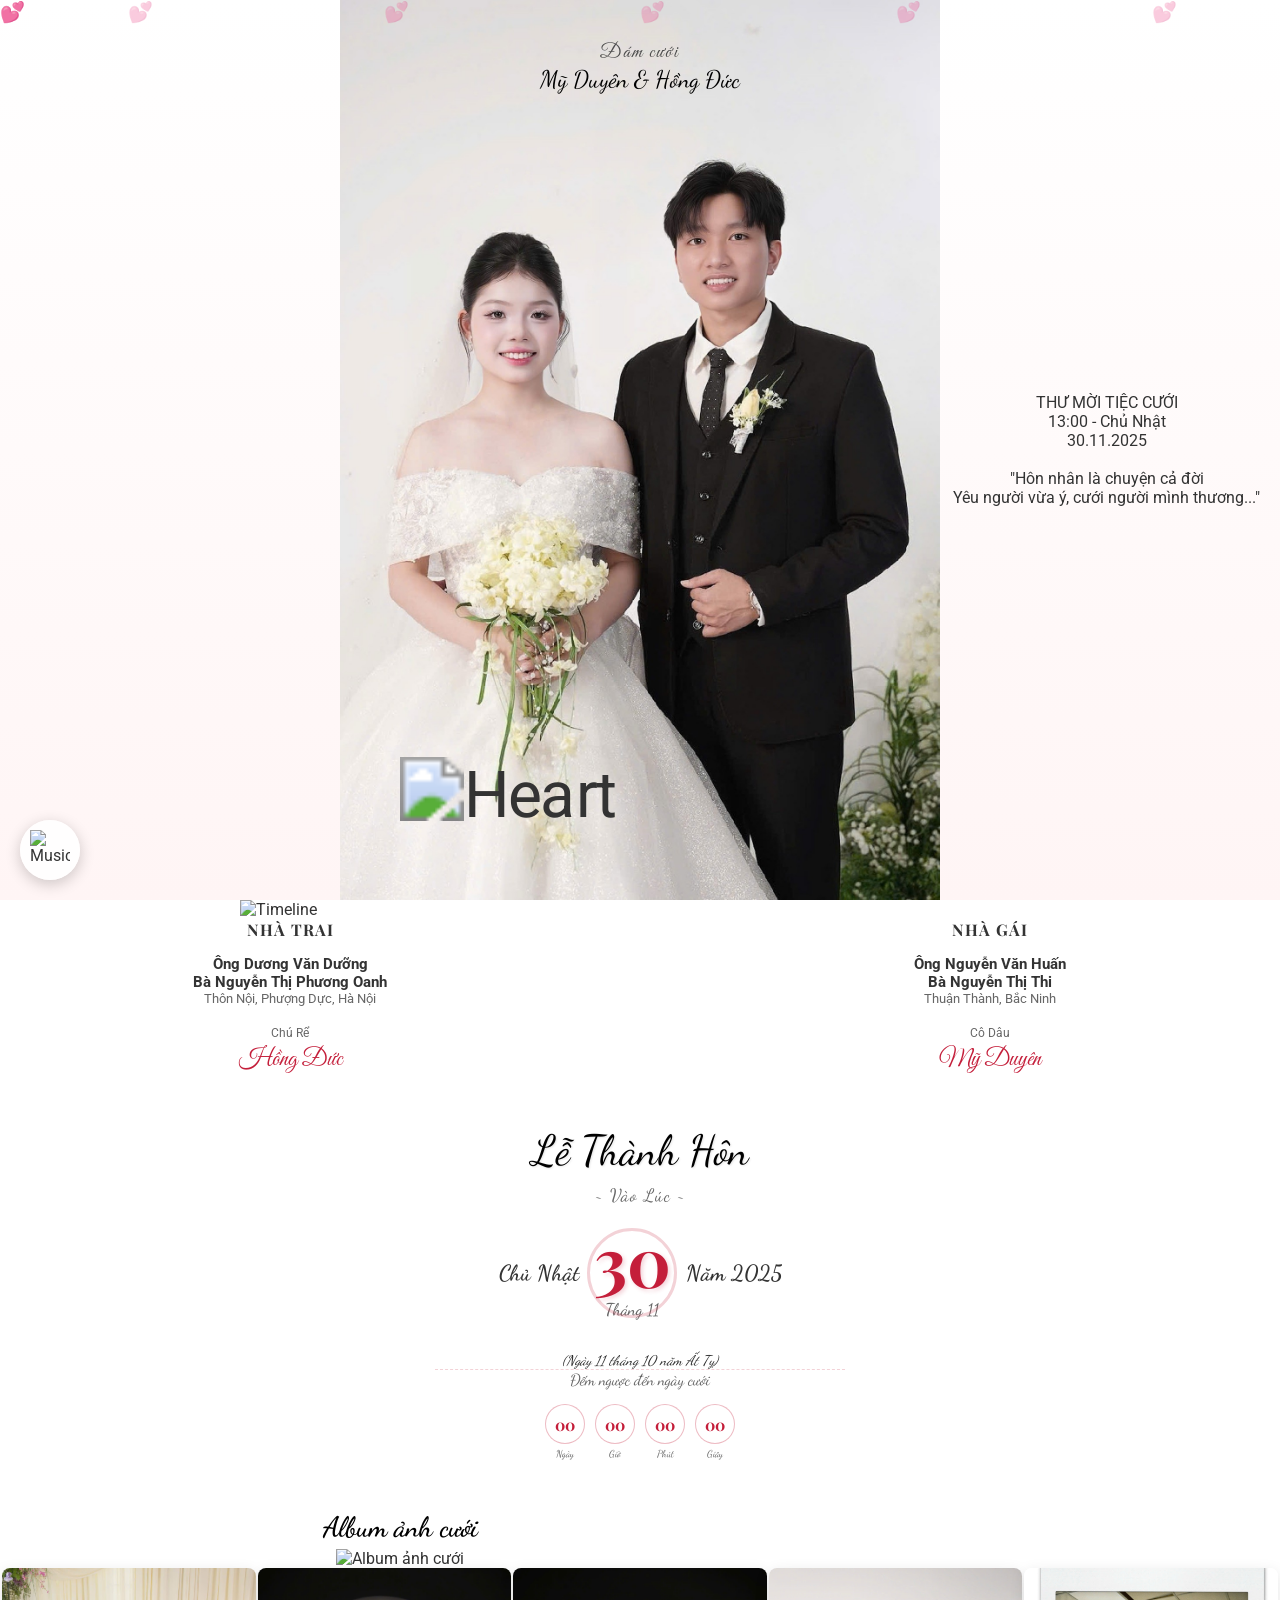
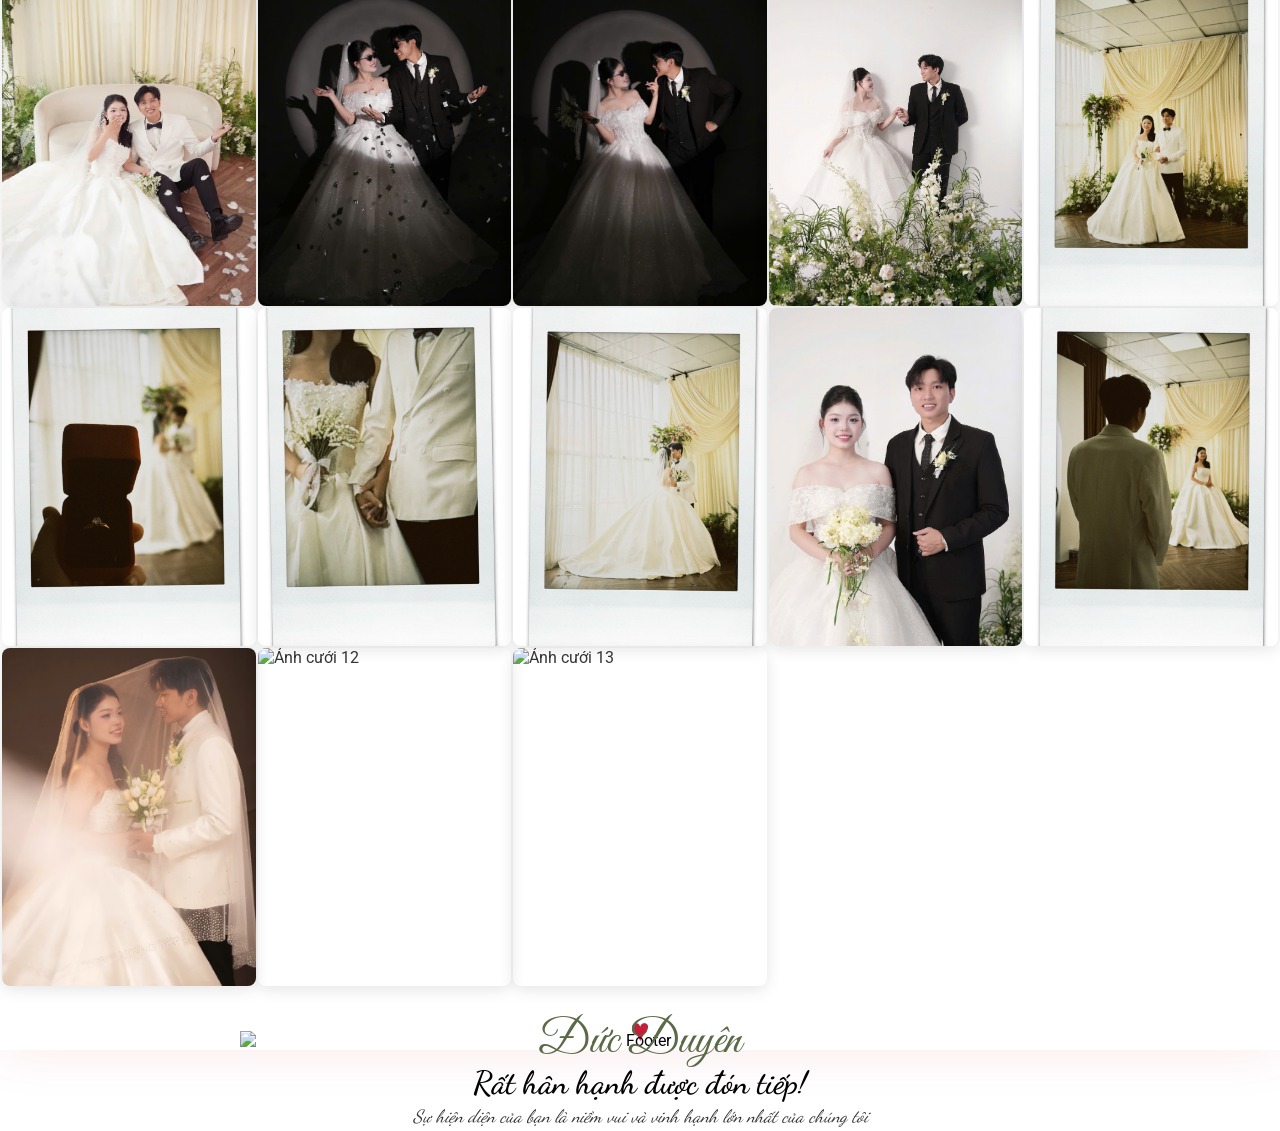
==== index-new.html @ 6d985aae "first" ====
<!DOCTYPE html>
<html lang="vi">
<head>
    <meta charset="UTF-8">
    <meta name="viewport" content="width=device-width, initial-scale=1.0">
    
    <!-- SEO Meta Tags -->
    <meta name="description" content="Hân hạnh kính mời quý khách tham dự lễ thành hôn của Hồng Đức và Mỹ Duyên vào lúc 10:00 Chủ Nhật, ngày 30 tháng 11 năm 2025 (tức 25/10 Âm lịch). Trân trọng kính mời!">
    <meta name="keywords" content="thiệp cưới, thư mời cưới, Hồng Đức, Mỹ Duyên, đám cưới 2025, wedding invitation, lễ thành hôn">
    <meta name="author" content="Nguyễn Hồng Đức & Nguyễn Thị Thơ">
    <meta name="robots" content="index, follow">
    
    <!-- Open Graph Meta Tags (Facebook, Messenger, LinkedIn) -->
    <meta property="og:site_name" content="Thư mời cưới Hồng Đức & Mỹ Duyên">
    <meta property="og:title" content="Thư Mời Cưới Hồng Đức & Mỹ Duyên - 30/11/2025">
    <meta property="og:description" content="Hân hạnh kính mời quý khách tham dự lễ thành hôn vào lúc 10:00 Chủ Nhật, ngày 30/11/2025 (tức 25/10 Âm lịch). Trân trọng kính mời!">
    <meta property="og:type" content="website">
    <meta property="og:url" content="https://namnvhustsoict.github.io/wedding/">
    <meta property="og:image" content="https://namnvhustsoict.github.io/wedding/images/preload.jpg">
    <meta property="og:image:secure_url" content="https://namnvhustsoict.github.io/wedding/images/preload.jpg">
    <meta property="og:image:type" content="image/jpeg">
    <link rel="icon" href="https://namnvhustsoict.github.io/wedding/images/preload.jpg" sizes="16x16">
    <meta property="og:image:alt" content="Ảnh cưới Nguyễn Hồng Đức và Nguyễn Thị Thơ - Lễ thành hôn 30/11/2025">
    <meta property="og:locale" content="vi_VN">
  

    <!-- Facebook App ID (Optional - helps with insights) -->
    <meta property="fb:app_id" content="">
    
    <!-- Twitter Card Meta Tags -->
    <meta name="twitter:card" content="summary_large_image">
    <meta name="twitter:title" content="Thư Mời Cưới Hồng Đức & Mỹ Duyên - 30/11/2025">
    <meta name="twitter:description" content="Hân hạnh kính mời quý khách tham dự lễ thành hôn vào lúc 10:00 Chủ Nhật, ngày 30/11/2025. Trân trọng kính mời!">
    <meta name="twitter:image" content="https://namnvhustsoict.github.io/wedding/images/preload.jpg">
    <meta name="twitter:image:alt" content="Ảnh cưới Nguyễn Hồng Đức và Nguyễn Thị Thơ">
    
    <!-- Additional Meta Tags -->
    <meta name="theme-color" content="#ffffff">
    <link rel="canonical" href="https://namnvhustsoict.github.io/wedding/">
    
    <!-- Favicon -->
    <link rel="icon" type="image/jpeg" href="https://namnvhustsoict.github.io/wedding/images/preload.jpg">
    <link rel="apple-touch-icon" href="https://namnvhustsoict.github.io/wedding/images/preload.jpg">
    
    <title>Thư Mời Cưới Hồng Đức & Mỹ Duyên - 30/11/2025</title>
    
    <!-- Preload Critical Images -->
    <link rel="preload" as="image" href="images/1(6).jpg">



    <link rel="stylesheet" href="css/style.css">
    <link rel="preconnect" href="https://fonts.googleapis.com">
    <link rel="preconnect" href="https://fonts.gstatic.com" crossorigin>
    <link href="https://fonts.googleapis.com/css2?family=Dancing+Script:wght@400;500;600;700&family=Great+Vibes&family=Playfair+Display:wght@400;700&family=Roboto:wght@300;400;500&display=swap" rel="stylesheet">

    <style>
        /* CSS Cao cấp với đầy đủ Animation */
        * {
            margin: 0;
            padding: 0;
            box-sizing: border-box;
        }
        
        body {
            font-family: 'Roboto', sans-serif;
            background: linear-gradient(135deg, #ffffff 0%, #ffffff 100%);
            color: #333;
            overflow-x: hidden;
        }
        
        .container {
            max-width: 100%;
            margin: 0 auto;
            
            box-shadow: 0 0 50px rgba(196, 30, 58, 0.1);
            position: relative;
            transition: filter 0.5s;
        }
        
        .container.blur {
            filter: blur(10px);
        }
        
        /* Loading Overlay */
        .loading-overlay {
            position: fixed;
            top: 0;
            left: 0;
            width: 100%;
            height: 100%;
            background: #fff;
            z-index: 9999;
            display: flex;
            align-items: center;
            justify-content: center;
            flex-direction: column;
            animation: fadeOut 1s 2s forwards;
        }
        
        .loading-overlay h2 {
            font-family: 'Great Vibes', cursive;
            font-size: 48px;
            color: #c41e3a;
            margin-bottom: 20px;
            animation: pulse 2s infinite;
        }
        
        .loader {
            width: 50px;
            height: 50px;
            border: 4px solid #f3f3f3;
            border-top: 4px solid #c41e3a;
            border-radius: 50%;
            animation: spin 1s linear infinite;
        }
        
        .countdown-inline .separator {
            color: #999;
            margin: 0 6px;
        }
        
        @keyframes fadeInUp {
            from {
                opacity: 0;
                transform: translateY(30px);
            }
            to {
                opacity: 1;
                transform: translateY(0);
            }
        }
        
        @keyframes pulseText {
            0%, 100% {
                opacity: 0.6;
                transform: scale(1);
            }
            50% {
                opacity: 1;
                transform: scale(1.05);
            }
        }
        
        /* Button để đóng popup sau khi xem */
        .btn-close-popup {
            background: #c41e3a;
            color: #fff;
            padding: 15px 50px;
            border: none;
            border-radius: 50px;
            font-size: 18px;
            font-weight: 500;
            cursor: pointer;
            position: absolute;
            bottom: 30px;
            left: 50%;
            transform: translateX(-50%);
            opacity: 0;
            visibility: hidden;
            transition: all 0.5s;
            box-shadow: 0 5px 20px rgba(196, 30, 58, 0.5);
        }
        
        .btn-close-popup:hover {
            background: #a01830;
            transform: translateX(-50%) scale(1.05);
        }
        
        .envelope-container.opened ~ .btn-close-popup {
            opacity: 1;
            visibility: visible;
            animation: slideUpFade 0.8s 1s backwards;
        }
        
        @keyframes slideUpFade {
            from {
                opacity: 0;
                transform: translateY(20px);
            }
            to {
                opacity: 1;
                transform: translateY(0);
            }
        }
        
        .btn-open {
            background: #c41e3a;
            color: #fff;
            padding: 12px 40px;
            border: none;
            border-radius: 30px;
            font-size: 16px;
            cursor: pointer;
            margin-top: 20px;
            transition: all 0.3s;
            position: relative;
            z-index: 20;
            animation: pulseButton 1.5s infinite;
            box-shadow: 0 4px 15px rgba(196, 30, 58, 0.3);
        }
        
        .btn-open:hover {
            background: #a01830;
            transform: scale(1.1);
            animation: none;
            box-shadow: 0 6px 20px rgba(196, 30, 58, 0.6);
        }
        
        @keyframes pulseButton {
            0%, 100% {
                transform: scale(1);
                box-shadow: 0 4px 15px rgba(196, 30, 58, 0.3);
            }
            50% {
                transform: scale(1.05);
                box-shadow: 0 6px 20px rgba(196, 30, 58, 0.6);
            }
        }
        
        /* Floating Hearts Background */
        .hearts-container {
            position: fixed;
            top: 0;
            left: 0;
            width: 100%;
            height: 100%;
            pointer-events: none;
            overflow: hidden;
            z-index: 1;
        }
        
        .heart {
            position: absolute;
            font-size: 20px;
            color: rgba(196, 30, 58, 0.3);
            animation: floatHeart 10s infinite ease-in-out;
        }
        
        .heart:nth-child(1) { left: 10%; animation-delay: 0s; }
        .heart:nth-child(2) { left: 30%; animation-delay: 2s; }
        .heart:nth-child(3) { left: 50%; animation-delay: 4s; }
        .heart:nth-child(4) { left: 70%; animation-delay: 6s; }
        .heart:nth-child(5) { left: 90%; animation-delay: 8s; }
        
        /* Hero Section - Giống thiệp_opened.png */
        .hero {
            background: linear-gradient(to bottom, #fff 0%, #fff5f5 100%);
            min-height: 100vh;
            display: flex;
            flex-direction: column;
            justify-content: center;
            align-items: center;
            text-align: center;
            padding: 40px 20px;
            position: relative;
        }
        
        /* Góc trang trí chữ Hỷ */
        .hero-corners {
            position: absolute;
            width: 100%;
            height: 100%;
            pointer-events: none;
        }
        
        .corner-decoration {
            position: absolute;
            font-size: 80px;
            color: rgba(212, 175, 55, 0.3);
            font-family: serif;
        }
        
        .corner-decoration.top-left {
            top: 20px;
            left: 20px;
        }
        
        .corner-decoration.top-right {
            top: 20px;
            right: 20px;
        }
        
      
        
        .hero-title {
            font-family: 'Playfair Display', serif;
            font-size: 32px;
            font-weight: 400;
            letter-spacing: 3px;
            color: #333;
            margin-bottom: 15px;
            animation: fadeInDown 1s;
        }
        
        /* Hero Section - Thiết kế với ảnh nền */
        .hero {
            position: relative;
            min-height: 100vh;
            display: flex;
            align-items: flex-end !important;
            justify-content: center;
            overflow: hidden;
        }
        
        .hero-background-image {
            position: absolute;
            top: 0;
            left: 0;
            width: 100%;
            height: 100%;
            z-index: 0;
        }
        
        .hero-background-image img {
            width: 100%;
            height: 100%;
            object-fit: cover;
            object-position: center;
        }
        
        /* Desktop landscape - Ảnh dọc fill theo chiều cao */
        @media (min-width: 769px) and (orientation: landscape) {
            .hero-background-image img {
                width: auto;
                height: 100%;
               
                object-fit: cover;
                object-position: center;
            }
        }
        
        .hero-overlay {
            position: absolute;
            top: 0;
            left: 0;
            width: 100%;
            height: 100%;
            background: rgba(0, 0, 0, 0.15);
            z-index: 1;
        }
        
        .hero-gradient-bottom {
            position: absolute;
            bottom: 0;
            left: 0;
            width: 100%;
            height: 70%;
            background: linear-gradient(to top, rgba(0, 0, 0, 0.85) 0%, rgba(0, 0, 0, 0.6) 40%, transparent 100%);
            z-index: 2;
        }
        
        /* Hero Names at Top */
        .hero-names-top {
            position: absolute;
            top: 40px;
            left: 0;
            right: 0;
            width: 100%;
            text-align: center;
            z-index: 3;
             color: #000;
            text-shadow: 0 2px 10px ,rgba(105, 105, 105, 0.5);
        }
        
        .hero-names-top .wedding-label {
        
            font-family: 'Great Vibes', cursive;
            font-size: 20px;
            font-weight: 400;
            letter-spacing: 2px;
            color: #4b4b4b;
        }
        
        .hero-names-top .bride-groom {
            font-family: 'Dancing Script', cursive;
            font-size: 24px;
            margin-bottom: 5px;
            animation: fadeInDown 1.2s ease-out;
        }
        
        .hero-names-top .wedding-symbol {
            font-size: 20px;
            margin: 0 15px;
            color: #000;
            animation: pulse 2s infinite;
        }
        
        
        .section {
            padding: 0px 0px;
        }
        
        .section-title {
            font-family: 'Playfair Display', serif;
            font-size: 32px;
            text-align: center;
            margin-bottom: 20px;
            color: #ffffff;
        }
        
        /* Parents Info */
        .parents-layout {
            display: flex;
            align-items: center;
            justify-content: space-between;
        
        }
        
        .parent-section {
            flex: 1;
            text-align: center;
        }
        
        .parent-header {
            font-family: 'Playfair Display', serif;
            font-size: 16px;
            font-weight: bold;
            color: #333;
            margin-bottom: 15px;
            letter-spacing: 1px;
        }
        
        .parent-name {
            font-family: 'Roboto', sans-serif;
            font-size: 15px;
            font-weight: bold;
            color: #333;
           
        }
        
        .parent-address {
            font-family: 'Roboto', sans-serif;
            font-size: 13px;
            color: #666;
          
        }
        
        .couple-role {
            margin-top: 20px;
        }
        
        .role-label {
            font-family: 'Roboto', sans-serif;
            font-size: 12px;
            color: #666;
            margin-bottom: 5px;
        }
        
        .name-script {
            font-family: 'Great Vibes', cursive;
            font-size: 24px;
            color: #c41e3a;
            margin-top: 5px;
        }
        
        .heart-divider {
            flex: 0 0 auto;
            display: flex;
            align-items: center;
            justify-content: center;
            margin: 0 0px;
        }
        
        .heart-image {
            width: 120px;
            height: 120px;
            object-fit: cover;
            transform: scale(4);

        }
        
        /* Event Details */
        .event-info {
            background: #f9f9f9;
            padding: 30px;
            border-radius: 10px;
            margin: 20px 0;
            border-left: 4px solid #c41e3a;
        }
        
        .event-info h3 {
            color: #c41e3a;
            margin-bottom: 15px;
            font-size: 20px;
        }
        
        .event-info p {
            margin: 10px 0;
            line-height: 1.6;
        }
        
        /* Gallery */
        .gallery-grid {
            display: grid;
            grid-template-columns: repeat(auto-fill, minmax(250px, 1fr)); /* Auto responsive */
            gap: 2px;
            margin-bottom: 20px;
            padding: 0px 2px;
            opacity: 0;
            transform: translateY(30px);
            transition: opacity 0.8s ease-out, transform 0.8s ease-out;
        }
        
        .gallery-grid.visible {
            opacity: 1;
            transform: translateY(0);
        }
        
        /* Mobile: 2 cột */
        @media (max-width: 768px) {
            .gallery-grid {
                grid-template-columns: repeat(2, 1fr);
            }
        }
        
        .gallery-item {
            position: relative;
            overflow: hidden;
            aspect-ratio: 3/4;
            cursor: pointer;
            box-shadow: 0 4px 15px rgba(0,0,0,0.1);
            border-radius: 8px;
        }
        
        .gallery-item:hover {
            transform: translateY(-8px) scale(1.02);
            box-shadow: 0 12px 35px rgba(196, 30, 58, 0.4);
            z-index: 10;
        }
        
        .gallery-item img {
            width: 100%;
            height: 100%;
            object-fit: cover;
            transition: transform 0.5s;
            display: block; /* Đảm bảo ảnh luôn hiện */
            opacity: 1 !important; /* Force hiện ảnh */
        }
        
        .gallery-item:hover img {
            transform: scale(1.15);
        }
        
        .gallery-item::after {
            content: '🔍';
            position: absolute;
            top: 50%;
            left: 50%;
            transform: translate(-50%, -50%);
            font-size: 40px;
            color: #fff;
            opacity: 0;
            transition: opacity 0.3s;
        }
        
        .gallery-item:hover::after {
            opacity: 1;
        }
        
        /* Lightbox Popup */
        .lightbox {
            position: fixed;
            top: 0;
            left: 0;
            width: 100%;
            height: 100%;
            background: rgba(255, 255, 255, 0.5);
            backdrop-filter: blur(10px);
            -webkit-backdrop-filter: blur(10px);
            z-index: 9997;
            display: none;
            align-items: center;
            justify-content: center;
            animation: fadeIn 0.3s;
        }
        
        .lightbox.active {
            display: flex;
        }
        
        .lightbox-content {
            position: relative;
            max-width: 90%;
            max-height: 90%;
            animation: zoomIn 0.4s;
        }
        
        .lightbox-content img {
            max-width: 100%;
            max-height: 90vh;
            border-radius: 10px;
            box-shadow: 0 0 50px rgba(255, 255, 255, 0.3);
        }
        
        .lightbox-close {
            position: absolute;
            top: -40px;
            right: 0;
            background: #c41e3a;
            color: #fff;
            width: 40px;
            height: 40px;
            border-radius: 50%;
            display: flex;
            align-items: center;
            justify-content: center;
            cursor: pointer;
            font-size: 24px;
            transition: all 0.3s;
        }
        
        .lightbox-close:hover {
            background: #fff;
            color: #c41e3a;
            transform: rotate(90deg);
        }
        
        .lightbox-nav {
            position: absolute;
            top: 50%;
            transform: translateY(-50%);
            background: rgba(255, 255, 255, 0.2);
            color: #fff;
            width: 50px;
            height: 50px;
            border-radius: 50%;
            display: flex;
            align-items: center;
            justify-content: center;
            cursor: pointer;
            font-size: 24px;
            transition: all 0.3s;
        }
        
        .lightbox-nav:hover {
            background: #c41e3a;
        }
        
        .lightbox-prev { left: 20px; }
        .lightbox-next { right: 20px; }
        
        /* Form */
        .rsvp-form {
            max-width: 400px;
            margin: 0 auto;
        }
        
        .form-group {
            margin-bottom: 20px;
        }
        
        .form-group label {
            display: block;
            margin-bottom: 8px;
            font-weight: 500;
            color: #333;
        }
        
        .form-group input,
        .form-group select,
        .form-group textarea {
            width: 100%;
            padding: 12px;
            border: 2px solid #ddd;
            border-radius: 5px;
            font-size: 14px;
            transition: border-color 0.3s;
        }
        
        .form-group input:focus,
        .form-group select:focus,
        .form-group textarea:focus {
            border-color: #c41e3a;
            outline: none;
        }
        
        .btn-submit {
            background: #c41e3a;
            color: #fff;
            padding: 15px 40px;
            border: none;
            border-radius: 50px;
            font-size: 16px;
            font-weight: 500;
            cursor: pointer;
            width: 100%;
            transition: background 0.3s;
        }
        
        .btn-submit:hover {
            background: #a01830;
        }
        
        /* Banking */
        .bank-card {
            background: linear-gradient(135deg, #c41e3a, #a01830);
            color: #fff;
            padding: 30px;
            border-radius: 15px;
            text-align: center;
            margin: 20px 0;
        }
        
        .bank-card h3 {
            font-size: 24px;
            margin-bottom: 20px;
        }
        
        .bank-card p {
            margin: 10px 0;
            font-size: 16px;
        }
        
        .bank-card .account-number {
            font-size: 24px;
            font-weight: 700;
            margin: 15px 0;
            letter-spacing: 2px;
        }
        
        /* Music Button */
        .music-toggle {
            position: fixed;
            bottom: 20px;
            left: 20px;
            width: 60px;
            height: 60px;
            background: rgba(255, 255, 255, 0.9);
            border-radius: 50%;
            display: flex;
            align-items: center;
            justify-content: center;
            cursor: pointer;
            box-shadow: 0 4px 15px rgba(0,0,0,0.2);
            z-index: 1000;
            transition: transform 0.3s;
        }
        
        .music-toggle:hover {
            transform: scale(1.1);
        }
        
        .music-toggle img {
            width: 40px;
            height: 40px;
        }
        
        /* Footer */
        .footer {
            background: #ffffff;
            color: #000000;
            text-align: center;
            padding: 0px 20px;
        }
        
        .footer h3 {
            font-family: 'Playfair Display', serif;
            font-size: 28px;
          
            color: #000000;
        }
        
        /* Gift Popup */
        .gift-popup {
            position: fixed;
            top: 0;
            left: 0;
            width: 100%;
            height: 100%;
            background: rgba(0, 0, 0, 0.8);
            z-index: 9996;
            display: none;
            align-items: center;
            justify-content: center;
        }
        
        .gift-popup.active {
            display: flex;
            animation: fadeIn 0.3s;
        }
        
        .gift-content {
            background: #fff;
            padding: 40px;
            border-radius: 20px;
            max-width: 400px;
            width: 90%;
            position: relative;
            animation: slideUp 0.5s;
            box-shadow: 0 10px 50px rgba(0,0,0,0.3);
        }
        
        .gift-close {
            position: absolute;
            top: 15px;
            right: 15px;
            background: #c41e3a;
            color: #fff;
            width: 30px;
            height: 30px;
            border-radius: 50%;
            display: flex;
            align-items: center;
            justify-content: center;
            cursor: pointer;
            font-size: 20px;
            transition: all 0.3s;
        }
        
        .gift-close:hover {
            transform: rotate(90deg);
            background: #a01830;
        }
        
        /* Animations */
        @keyframes fadeIn {
            from { opacity: 0; }
            to { opacity: 1; }
        }
        
        @keyframes fadeOut {
            to { 
                opacity: 0;
                visibility: hidden;
            }
        }
        
        @keyframes fadeInDown {
            from {
                opacity: 0;
                transform: translateY(-50px);
            }
            to {
                opacity: 1;
                transform: translateY(0);
            }
        }
        
        @keyframes slideUp {
            from { 
                opacity: 0;
                transform: translateY(50px);
            }
            to { 
                opacity: 1;
                transform: translateY(0);
            }
        }
        
        @keyframes zoomIn {
            from {
                opacity: 0;
                transform: scale(0.5);
            }
            to {
                opacity: 1;
                transform: scale(1);
            }
        }
        
        @keyframes bounceIn {
            0% {
                opacity: 0;
                transform: scale(0.3);
            }
            50% {
                transform: scale(1.05);
            }
            70% {
                transform: scale(0.9);
            }
            100% {
                opacity: 1;
                transform: scale(1);
            }
        }
        
        @keyframes pulse {
            0%, 100% {
                transform: scale(1);
            }
            50% {
                transform: scale(1.1);
            }
        }
        
        @keyframes spin {
            0% { transform: rotate(0deg); }
            100% { transform: rotate(360deg); }
        }
        
        @keyframes floatHeart {
            0% {
                transform: translateY(100vh) rotate(0deg);
                opacity: 0;
            }
            10% {
                opacity: 1;
            }
            90% {
                opacity: 1;
            }
            100% {
                transform: translateY(-100px) rotate(360deg);
                opacity: 0;
            }
        }
        
        @keyframes breathe {
            0%, 100% {
                opacity: 0.3;
            }
            50% {
                opacity: 0.6;
            }
        }
        
        @keyframes sealGlow {
            0%, 100% {
                filter: drop-shadow(0 0 10px rgba(212, 175, 55, 0.5));
            }
            50% {
                filter: drop-shadow(0 0 20px rgba(212, 175, 55, 1));
            }
        }
        
        @keyframes slideInFromLeft {
            from {
                opacity: 0;
                transform: translateX(-100px);
            }
            to {
                opacity: 1;
                transform: translateX(0);
            }
        }
        
        @keyframes slideInFromRight {
            from {
                opacity: 0;
                transform: translateX(100px);
            }
            to {
                opacity: 1;
                transform: translateX(0);
            }
        }
        
        /* Scroll Animation */
        .scroll-reveal {
            opacity: 0;
            transform: translateY(50px);
            transition: all 0.8s ease-out;
        }
        
        .scroll-reveal.active {
            opacity: 1;
            transform: translateY(0);
        }
        
        /* Gallery Item Animations - MỚI */
        .gallery-item {
            opacity: 0;
            transform: scale(0.8);
            transition: opacity 0.6s ease-out, transform 0.6s ease-out;
        }
        
        .gallery-item.visible {
            opacity: 1;
            transform: scale(1);
        }
        
        /* Animation cho từng item với delay khác nhau */
        .gallery-item:nth-child(1) { transition-delay: 0s; }
        .gallery-item:nth-child(2) { transition-delay: 0.1s; }
        .gallery-item:nth-child(3) { transition-delay: 0.2s; }
        .gallery-item:nth-child(4) { transition-delay: 0.3s; }
        .gallery-item:nth-child(5) { transition-delay: 0.4s; }
        .gallery-item:nth-child(6) { transition-delay: 0.5s; }
        .gallery-item:nth-child(7) { transition-delay: 0.6s; }
        .gallery-item:nth-child(8) { transition-delay: 0.7s; }
        .gallery-item:nth-child(9) { transition-delay: 0.8s; }
        .gallery-item:nth-child(10) { transition-delay: 0.9s; }
        .gallery-item:nth-child(11) { transition-delay: 1s; }
        .gallery-item:nth-child(12) { transition-delay: 1.1s; }
        .gallery-item:nth-child(13) { transition-delay: 1.2s; }
        
        /* Parent Section Animations */
        .parent-section {
            opacity: 0;
        }
        
        .parent-section.slide-in-left {
            animation: slideInFromLeft 1s ease-out forwards;
        }
        
        .parent-section.slide-in-right {
            animation: slideInFromRight 1s ease-out forwards;
        }
        
        /* Responsive */
        
        /* Desktop - Large screens */
        @media (min-width: 1200px) {
            .container {
                max-width: 100%;
            }
            
            .hero-title {
                font-size: 36px;
            }
            
            .hero-subtitle {
                font-size: 64px;
            }
            
            .hero-date {
                font-size: 56px;
            }
            
            .hero-year {
                font-size: 40px;
            }
            
            .section-title {
                font-size: 36px;
            }
            
            .envelope-container {
                max-width: 400px;
                margin-top: 100px;
            }
        }
        
        /* Laptop/Desktop - Medium screens */
        @media (min-width: 768px) and (max-width: 1199px) {
            .container {
                 max-width: 100%;
            }
            
            .envelope-container {
                max-width: 350px;
                margin-top: 80px;
            }
            
            .hero-envelope {
                max-width: 450px;
            }
            
            .section {
                padding: 0px 0px;
            }
        }
        
        /* Tablet - Medium screens */
        @media (max-width: 767px) {
            .container {
                max-width: 100%;
            }
            
            .hero {
                align-items: flex-end !important;
            }
            

            
            .hero-watermark {
                font-size: 9px;
                letter-spacing: 2px;
            }
            
            .section-title {
                font-size: 28px;
            }
            
            .section {
                padding: 0px 0px;
            }
            
            .envelope-container {
                max-width: 380px;
            }
            
            .parents-grid {
                gap: 15px;
            }
        }
        
        /* Mobile - Small screens */
        @media (max-width: 480px) {
            .container {
                box-shadow: none;
                max-width: 100%;
            }
        
            .hero {
                padding: 30px 15px;
            }
            
            .hero-title {
                font-size: 24px;
                letter-spacing: 2px;
            }
            
            .hero-subtitle {
                font-size: 40px;
            }
            
            .hero-envelope {
                max-width: 320px;
            }
            
            .hero-names {
                gap: 15px;
                flex-wrap: wrap;
            }
            
            .hero-names .divider {
                width: 60px;
            }
            
            .hero-names .name {
                font-size: 28px;
            }
            
            .hero-watermark {
                font-size: 8px;
                letter-spacing: 1.5px;
                top: 15px;
            }
            
            .corner-decoration {
                font-size: 60px;
            }
            
            .section {
                padding: 0px px;
            }
            
            .section-title {
                font-size: 26px;
            }
            
            .hero-names-top {
                top: 20px;
            }
            
            
            .hero-names-top .bride-groom {
                font-size: 28px;
            }
            
            .hero-names-top .wedding-symbol {
                font-size: 16px;
                margin: 0 10px;
            }
            
            .envelope-container {
                max-width: 320px;
                width: 85%;
            }
            
            .parents-layout {
                flex-direction: row;
                gap: 0px;
                align-items: center;
                margin-top: 20px;
            }
            
            .parent-section {
                flex: 1;
             

            }
            
            .heart-image {
                width: 40px;
                height: 40px;
                object-fit: cover;
                transform: scale(4);
            }
            
            .parent-header {
                font-size: 12px;
            }
                   
            
            .event-info {
                padding: 20px;
            }
            
            .event-info h3 {
                font-size: 18px;
            }
            
            .event-info p {
                font-size: 14px;
            }
            
        
            .rsvp-form {
                padding: 0 10px;
            }
            
            .form-group input,
            .form-group select,
            .form-group textarea {
                padding: 10px;
                font-size: 13px;
            }
            
            .btn-submit {
                padding: 12px 30px;
                font-size: 15px;
            }
            
            .bank-card {
                padding: 20px;
            }
            
            .bank-card h3 {
                font-size: 20px;
            }
            
            .bank-card .account-number {
                font-size: 20px;
            }
            
            .music-toggle {
                width: 50px;
                height: 50px;
                bottom: 15px;
                left: 15px;
            }
            
            .music-toggle img {
                width: 30px;
                height: 30px;
            }
            
            .footer h3 {
                font-size: 24px;
            }
            
            .footer div {
                font-size: 28px;
            }
            
            .gift-content {
                padding: 30px 20px;
            }
            
            .lightbox-nav {
                width: 40px;
                height: 40px;
                font-size: 20px;
            }
            
            .lightbox-prev { left: 10px; }
            .lightbox-next { right: 10px; }
        }
        
        /* Mobile - Extra small screens */
        @media (max-width: 360px) {
            .hero {
                align-items: flex-end !important;
            }
            

            .hero-title {
                font-size: 22px;
            }
            
            .hero-subtitle {
                font-size: 36px;
            }
            
            .hero-envelope {
                max-width: 280px;
            }
            
            .hero-names .name {
                font-size: 24px;
            }
            
            .hero-date {
                font-size: 32px;
            }
            
            .hero-year {
                font-size: 24px;
            }
            
            .section-title {
                font-size: 24px;
            }
            
            .envelope-container {
                max-width: 280px;
            }
            
            .hero-names-top {
                top: 15px;
            }
            
            .hero-names-top .bride-groom {
                font-size: 24px;
            }
            
            .hero-names-top .wedding-symbol {
                font-size: 14px;
                margin: 0 8px;
            }

        }

        /* Force countdown-inline children to lay out horizontally
           We use !important here to override external stylesheet rules
           since the user requested changes only inside this file. */
        .countdown-container, #countdownContainer {
            background: transparent !important;
            padding: 0 !important;
            box-shadow: none !important;
            border-radius: 0 !important;
        }

        .countdown-inline {
            display: flex !important;
            flex-direction: row !important;
            gap: 14px !important;
            align-items: center !important;
            justify-content: center !important;
            flex-wrap: nowrap !important;
        }

        .countdown-inline .countdown-item {
            display: flex !important;
            flex-direction: column !important;
            align-items: center !important;
            justify-content: center !important;
            margin: 0 !important;
            position: relative !important; /* for absolute positioning of label */
        }

        /* Smaller circles, tighter typography, and stacking so labels are not hidden
           These are document-level overrides (use !important to beat external stylesheet). */
        .countdown-inline .countdown-item {
            --size: 86px !important; /* smaller circle diameter */
            width: var(--size) !important;
            height: var(--size) !important;
            margin: 0 6px !important;
        }

        .countdown-inline .countdown-item strong {
            font-size: 20px !important; /* number size */
            line-height: 1 !important;
            padding: 0 !important;
            margin: 0 !important;
            position: absolute !important; /* center in circle */
            top: 50% !important;
            left: 50% !important;
            transform: translate(-50%, -50%) !important;
            text-align: center !important;
            width: auto !important;
            min-width: 0 !important;
        }

        .countdown-inline .countdown-item small {
            font-size: 11px !important; /* label size */
            color: rgba(0,0,0,0.55) !important;
            position: absolute !important; /* pin to bottom */
            bottom: 10% !important;
            left: 50% !important;
            transform: translateX(-50%) !important;
        }

        /* Keep the translucent band but ensure it's behind content */
        .countdown-inline .countdown-item::after {
            height: 28% !important;
            bottom: 6% !important;
            left: 8% !important;
            right: 8% !important;
           
            z-index: 0 !important; /* behind */
        }

        /* Ensure visible foreground for number + label */
        .countdown-inline .countdown-item > * {
            position: relative !important;
            z-index: 1 !important;
        }

        /* Mobile: even smaller */
        @media (max-width: 480px) {
            .countdown-inline .countdown-item { --size: 64px !important; }
            .countdown-inline .countdown-item strong { font-size: 16px !important; }
            .countdown-inline .countdown-item small { font-size: 10px !important; margin-top: 6px !important; }
            .countdown-inline { gap: 10px !important; }
        }

        /* Door Opening Animation */
        .door-overlay {
            position: fixed;
            top: 0;
            left: 0;
            width: 100%;
            height: 100%;
            z-index: 10000;
            display: flex;
            background: #fff;
        }

        .door {
            position: absolute;
            top: 0;
            width: 50%;
            height: 100%;
            background-size: cover;
            background-position: center;
            display: flex;
            align-items: center;
            justify-content: center;
            overflow: hidden;
        }

        .door-left {
            left: 0;
            background-image: url('image2/door.png');
            background-position: left center;
            transform-origin: right center;
            animation: openDoorLeft 1.5s ease-in-out forwards;
            animation-delay: 0.5s;
        }

        .door-right {
            right: 0;
            background-image: url('image2/door.png');
            background-position: right center;
            transform: scaleX(-1);
            transform-origin: left center;
            animation: openDoorRight 1.5s ease-in-out forwards;
            animation-delay: 0.5s;
        }

        @keyframes openDoorLeft {
            0% {
                transform: rotateY(0deg);
            }
            100% {
                transform: rotateY(-90deg);
            }
        }

        @keyframes openDoorRight {
            0% {
                transform: scaleX(-1) rotateY(0deg);
            }
            100% {
                transform: scaleX(-1) rotateY(90deg);
            }
        }

        .door-overlay.closed {
            pointer-events: none;
            opacity: 0;
            visibility: hidden;
            transition: opacity 0.5s ease-out, visibility 0.5s ease-out;
        }
    </style>
</head>
<body>
    <!-- Door Opening Animation -->
    <div class="door-overlay" id="doorOverlay">
        <div class="door door-left"></div>
        <div class="door door-right"></div>
    </div>

    <!-- Loading Overlay -->
    <!-- <div class="loading-overlay">
        <h2>Hồng Đức  💕  Mỹ Duyên</h2>
        
    </div> -->

    <!-- Floating Hearts Background -->
    <div class="hearts-container">
        <div class="heart">💕</div>
        <div class="heart">💕</div>
        <div class="heart">💕</div>
        <div class="heart">💕</div>
        <div class="heart">💕</div>
         <div class="heart">💕</div>
        <div class="heart">💕</div>
        <div class="heart">💕</div>
        <div class="heart">💕</div>
        <div class="heart">💕</div>
    </div>

    <!-- Lightbox Gallery -->
    <div class="lightbox" id="lightbox">
        <div class="lightbox-content">
            <img id="lightboxImg" src="" alt="Gallery Image">
        </div>
    </div>

   

    <div class="container">
        <!-- Hero Section - Thiết kế với ảnh nền -->
        <section class="hero ">
            <!-- Ảnh nền cặp đôi -->
            <div class="hero-background-image">
                <img src="images/1(9).jpg" 
                     alt="Hồng Đức & Anh Thơ">
            </div>
            
            <!-- Tên cô dâu chú rể ở đầu -->
            <div class="hero-names-top">
                <div class="wedding-label">Đám cưới</div>
                <div class="bride-groom">
                    Mỹ Duyên & Hồng Đức
                </div>
            </div>
            
            <!-- Content ở bottom của hero-background-image -->
            <div class="hero-content">

                
                <!-- THƯ MỜI TIỆC CƯỚI -->
                <div class="hero-invitation-label">
                    THƯ MỜI TIỆC CƯỚI
                </div>
                
                <!-- Thời gian -->
                <div class="hero-time-info">
                    13:00 - Chủ Nhật
                </div>
                
                <!-- Ngày tháng năm -->
                <div class="hero-date-large">
                    30.11.2025
                </div>
                
                <!-- Text cuối -->
                <div class="hero-bottom-text">
                    <br>
                    "Hôn nhân là chuyện cả đời
                    <br>
                    Yêu người vừa ý, cưới người mình thương..."
                </div>
            </div>
        </section>

        <!-- Invitation Section -->
        <section class="section scroll-reveal">
            <img src="images/line_time.png" alt="Timeline" style="width: 100%; max-width: 800px; margin: 0 auto; display: block;">
            
            <div class="parents-layout">
                <!-- Nhà Trai -->
                <div class="parent-section groom-side">
                    <div class="parent-header">NHÀ TRAI</div>
                    <div class="parent-name">Ông Dương Văn Dưỡng</div>
                    <div class="parent-name">Bà Nguyễn Thị Phương Oanh</div>
                    <div class="parent-address">Thôn Nội, Phượng Dực, Hà Nội</div>
                    <div class="couple-role">
                        <div class="role-label">Chú Rể</div>
                        <div class="name-script">Hồng Đức</div>
                    </div>
                </div>

                <!-- Heart Image -->
                <div class="heart-divider">
                    <img src="images/tim.png" alt="Heart" class="heart-image">
                </div>

                <!-- Nhà Gái -->
                <div class="parent-section bride-side">
                    <div class="parent-header">NHÀ GÁI</div>
                    <div class="parent-name">Ông Nguyễn Văn Huấn</div>
                    <div class="parent-name">Bà Nguyễn Thị Thi</div>
                    <div class="parent-address">Thuận Thành, Bắc Ninh</div>
                    <div class="couple-role">
                        <div class="role-label">Cô Dâu</div>
                        <div class="name-script">Mỹ Duyên</div>
                    </div>
                </div>
            </div>


        </section>

        <!-- Event Details -->
    <div style="text-align: center; width: 100%; max-width: 450px; margin: 20px auto; padding: 30px 20px; background: #ffffff; ">
            <div style="font-family: 'Dancing Script', cursive; font-size: 42px; font-weight: 400; color: #000000; margin-bottom: 8px; text-shadow: 1px 1px 2px rgba(0,0,0,0.1);">Lễ Thành Hôn</div>
            <div style="font-family: 'Dancing Script', cursive; font-size: 18px; color: #666; margin-bottom: 10px; letter-spacing: 1px;">~ Vào Lúc ~</div>
            
            <div style="display: flex; align-items: center; justify-content: center; gap: 15px; margin: 20px 0;">
                <div style="font-family: 'Dancing Script', cursive; font-size: 22px; color: #333; font-weight: 600;">Chủ Nhật</div>
                <div style="text-align: center; position: relative;">
                    <div style="position: absolute; top: 50%; left: 50%; transform: translate(-50%, -50%); width: 90px; height: 90px; border: 3px solid #c41e3a; border-radius: 50%; opacity: 0.2;"></div>
                    <div style="font-family: 'Playfair Display', serif; font-size: 68px; font-weight: 700; line-height: 1; color: #c41e3a; text-shadow: 2px 2px 4px rgba(196, 30, 58, 0.2);">30</div>
                    <div style="font-family: 'Dancing Script', cursive; font-size: 17px; margin-top: 5px; color: #666; font-weight: 500;">Tháng 11</div>
                </div>
                <div style="font-family: 'Dancing Script', cursive; font-size: 22px; color: #333; font-weight: 600;">Năm 2025</div>
            </div>
            
            <div style="width: 60px; height: 2px; margin: 15px auto 10px;"></div>
            <div style="font-family: 'Dancing Script', cursive; font-size: 14px; font-style: italic; color: #272727; margin-top: 8px;">(Ngày 11 tháng 10 năm Ất Tỵ)</div>
            
            <!-- Countdown Timer -->
            <div style=" border-top: 1px dashed rgba(196, 30, 58, 0.2);">
                <div style="font-family: 'Dancing Script', cursive; font-size: 16px; color: #666; margin-bottom: 15px;">Đếm ngược đến ngày cưới</div>
                <div style="display: flex; justify-content: center; gap: 10px;">
                    <div style="text-align: center;">
                        <div style="width: 40px; height: 40px; display: flex; align-items: center; justify-content: center; border: 1.5px solid rgba(196, 30, 58, 0.3); border-radius: 50%; background: rgba(255, 255, 255, 0.9);">
                            <span id="eventDays" style="font-family: 'Playfair Display', serif; font-size: 16px; font-weight: 700; color: #c41e3a;">00</span>
                        </div>
                        <div style="font-family: 'Dancing Script', cursive; font-size: 10px; color: #666; margin-top: 4px;">Ngày</div>
                    </div>
                    <div style="text-align: center;">
                        <div style="width: 40px; height: 40px; display: flex; align-items: center; justify-content: center; border: 1.5px solid rgba(196, 30, 58, 0.3); border-radius: 50%; background: rgba(255, 255, 255, 0.9);">
                            <span id="eventHours" style="font-family: 'Playfair Display', serif; font-size: 16px; font-weight: 700; color: #c41e3a;">00</span>
                        </div>
                        <div style="font-family: 'Dancing Script', cursive; font-size: 10px; color: #666; margin-top: 4px;">Giờ</div>
                    </div>
                    <div style="text-align: center;">
                        <div style="width: 40px; height: 40px; display: flex; align-items: center; justify-content: center; border: 1.5px solid rgba(196, 30, 58, 0.3); border-radius: 50%; background: rgba(255, 255, 255, 0.9);">
                            <span id="eventMinutes" style="font-family: 'Playfair Display', serif; font-size: 16px; font-weight: 700; color: #c41e3a;">00</span>
                        </div>
                        <div style="font-family: 'Dancing Script', cursive; font-size: 10px; color: #666; margin-top: 4px;">Phút</div>
                    </div>
                    <div style="text-align: center;">
                        <div style="width: 40px; height: 40px; display: flex; align-items: center; justify-content: center; border: 1.5px solid rgba(196, 30, 58, 0.3); border-radius: 50%; background: rgba(255, 255, 255, 0.9);">
                            <span id="eventSeconds" style="font-family: 'Playfair Display', serif; font-size: 16px; font-weight: 700; color: #c41e3a;">00</span>
                        </div>
                        <div style="font-family: 'Dancing Script', cursive; font-size: 10px; color: #666; margin-top: 4px;">Giây</div>
                    </div>
                </div>
            </div>
            
        </div>
        
        <!-- Gallery Section -->
        <section class="section scroll-reveal">

           

            <h2 class="section-title"></h2>
             <div style="text-align: center; width: 100%; max-width: 800px;">
                <div style="font-family: 'Dancing Script', cursive; font-size: 28px; color: #000000; font-weight: 600; margin-bottom: 5px;">Album ảnh cưới</div>
                <img src="images/album_anh_cuoi.png" alt="Album ảnh cưới" style="width: 100%; height: auto; margin-top: -40px;">
            </div>
                <div class="gallery-grid">
                <div class="gallery-item" onclick="openLightbox(0)">
                    <img src="images/1(1).jpg" alt="Ảnh cưới 1" loading="lazy">
                </div>
                <div class="gallery-item" onclick="openLightbox(1)">
                    <img src="images/1(2).jpg" alt="Ảnh cưới 2" loading="lazy">
                </div>
                <div class="gallery-item" onclick="openLightbox(2)">
                    <img src="images/1(3).jpg" alt="Ảnh cưới 3" loading="lazy">
                </div>
                <div class="gallery-item" onclick="openLightbox(3)">
                    <img src="images/1(4).jpg" alt="Ảnh cưới 4" loading="lazy">
                </div>
                <div class="gallery-item" onclick="openLightbox(4)">
                    <img src="images/1(5).jpg" alt="Ảnh cưới 5" loading="lazy">
                </div>
                <div class="gallery-item" onclick="openLightbox(5)">
                    <img src="images/1(6).jpg" alt="Ảnh cưới 6" loading="lazy">
                </div>
                <div class="gallery-item" onclick="openLightbox(6)">
                    <img src="images/1(7).jpg" alt="Ảnh cưới 7" loading="lazy">
                </div>
                <div class="gallery-item" onclick="openLightbox(7)">
                    <img src="images/1(8).jpg" alt="Ảnh cưới 8" loading="lazy">
                </div>
                <div class="gallery-item" onclick="openLightbox(8)">
                    <img src="images/1(9).jpg" alt="Ảnh cưới 9" loading="lazy">
                </div>
                <div class="gallery-item" onclick="openLightbox(9)">
                    <img src="images/1(10).jpg" alt="Ảnh cưới 10" loading="lazy">
                </div>
                <div class="gallery-item" onclick="openLightbox(10)">
                    <img src="images/1(11).jpg" alt="Ảnh cưới 11" loading="lazy">
                </div>
                <div class="gallery-item" onclick="openLightbox(11)">
                    <img src="images/1(12).jpg" alt="Ảnh cưới 12" loading="lazy">
                </div>
                <div class="gallery-item" onclick="openLightbox(12)">
                    <img src="images/1(13).jpg" alt="Ảnh cưới 13" loading="lazy">
                </div>
            </div>
        </section>

        <!-- Footer -->
        <footer class="footer">
            <h3 style="color: #c41e3a; font-size: 32px; margin-bottom: 15px;">♥</h3>
            <h3 style="color: #000000; font-family: 'Dancing Script', cursive; font-size: 32px; font-weight: 600;">Rất hân hạnh được đón tiếp!</h3>
            <p style="color: #333; font-family: 'Dancing Script', cursive; font-size: 18px; line-height: 1.6; max-width: 600px; font-style: italic; margin: 0 auto -100px auto;">
                Sự hiện diện của bạn là niềm vui và vinh hạnh lớn nhất của chúng tôi
            </p>
            
            <div style="text-align: center; position: relative;">
                <img src="images/footer.png" alt="Footer" style="width: 100%; max-width: 800px; height: auto; display: block; margin: 0 auto;">
                <div style="position: absolute; top: 50%; left: 50%; transform: translate(-50%, -50%); font-family: 'Great Vibes', cursive; font-size: 48px; color: #5a6946; z-index: 2;">
                    Đức Duyên
                </div>
            </div>
        </footer>
    </div>

    <!-- Music Toggle Button -->
    <div class="music-toggle" id="musicToggle" title="Bật/Tắt nhạc">
        <img id="musicIcon" src="https://content.pancake.vn/1/02/d4/a7/88/fef5132f979892c1778a688f2039942fc24b396b332750179775f87e-w:200-h:200-l:8183-t:image/png.png" alt="Music">
    </div>
    <audio id="bgMusic" loop preload="metadata">
        <source src="https://www.youtube.com/watch?v=_8ldAdQd9WU&list=RD_8ldAdQd9WU&start_radio=1" type="audio/mpeg">
    </audio>

    <script>
        // Gallery Images Array
        const galleryImages = [
            'images/1(1).jpg',
            'images/1(2).jpg',
            'images/1(3).jpg',
            'images/1(4).jpg',
            'images/1(5).jpg',
            'images/1(6).jpg',
            'images/1(7).jpg',
            'images/1(8).jpg',
            'images/1(9).jpg',
            'images/1(10).jpg',
            'images/1(11).jpg',
            'images/1(12).jpg',
            'images/1(13).jpg'
        ];
        let currentImageIndex = 0;

        // Countdown Timer - Compact version
        const weddingDate = new Date('2025-11-30T13:00:00').getTime();

        // Event Details Countdown
        function updateEventCountdown() {
            const now = new Date().getTime();
            const distance = weddingDate - now;
            
            if (distance < 0) {
                document.getElementById('eventDays').textContent = '00';
                document.getElementById('eventHours').textContent = '00';
                document.getElementById('eventMinutes').textContent = '00';
                document.getElementById('eventSeconds').textContent = '00';
                return;
            }
            
            const days = Math.floor(distance / (1000 * 60 * 60 * 24));
            const hours = Math.floor((distance % (1000 * 60 * 60 * 24)) / (1000 * 60 * 60));
            const minutes = Math.floor((distance % (1000 * 60 * 60)) / (1000 * 60));
            const seconds = Math.floor((distance % (1000 * 60)) / 1000);

            document.getElementById('eventDays').textContent = String(days).padStart(2, '0');
            document.getElementById('eventHours').textContent = String(hours).padStart(2, '0');
            document.getElementById('eventMinutes').textContent = String(minutes).padStart(2, '0');
            document.getElementById('eventSeconds').textContent = String(seconds).padStart(2, '0');
        }
        
        setInterval(updateEventCountdown, 1000);
        updateEventCountdown();

        // Music Toggle
        const audio = document.getElementById('bgMusic');
        const musicToggle = document.getElementById('musicToggle');
        const musicIcon = document.getElementById('musicIcon');
        
        const ICON_OFF = 'https://content.pancake.vn/1/02/d4/a7/88/fef5132f979892c1778a688f2039942fc24b396b332750179775f87e-w:200-h:200-l:8183-t:image/png.png';
        const ICON_ON = 'https://content.pancake.vn/1/31/08/c9/52/c9f574ca2fa8481e1c8c657100583ddfbf47e33427d480a7dc32e788-w:200-h:200-l:242141-t:image/gif.gif';
        
        let isPlaying = false;
        
        musicToggle.addEventListener('click', async () => {
            try {
                if (isPlaying) {
                    audio.pause();
                    musicIcon.src = ICON_OFF;
                } else {
                    await audio.play();
                    musicIcon.src = ICON_ON;
                }
                isPlaying = !isPlaying;
            } catch (err) {
                console.warn('Không thể phát nhạc:', err);
            }
        });
        
        // Auto play music
        function tryAutoPlayMusic() {
            if (!isPlaying) {
                audio.play()
                    .then(() => {
                        musicIcon.src = ICON_ON;
                        isPlaying = true;
                    })
                    .catch(() => {});
            }
        }
        
        // Lightbox Gallery
        function openLightbox(index) {
            currentImageIndex = index;
            document.getElementById('lightboxImg').src = galleryImages[index];
            document.getElementById('lightbox').classList.add('active');
        }
        
        function closeLightbox() {
            document.getElementById('lightbox').classList.remove('active');
        }
        
        function changeImage(direction) {
            currentImageIndex += direction;
            if (currentImageIndex < 0) currentImageIndex = galleryImages.length - 1;
            if (currentImageIndex >= galleryImages.length) currentImageIndex = 0;
            document.getElementById('lightboxImg').src = galleryImages[currentImageIndex];
        }
        
        // Touch swipe support for lightbox
        let touchStartX = 0;
        let touchEndX = 0;
        const lightboxContent = document.querySelector('.lightbox-content');
        
        lightboxContent.addEventListener('touchstart', (e) => {
            touchStartX = e.changedTouches[0].screenX;
        }, { passive: true });
        
        lightboxContent.addEventListener('touchend', (e) => {
            touchEndX = e.changedTouches[0].screenX;
            handleSwipe();
        }, { passive: true });
        
        function handleSwipe() {
            const swipeThreshold = 50;
            const diff = touchStartX - touchEndX;
            
            if (Math.abs(diff) > swipeThreshold) {
                if (diff > 0) {
                    // Swipe left - next image
                    changeImage(1);
                } else {
                    // Swipe right - previous image
                    changeImage(-1);
                }
            }
        }
        
        // Close lightbox on background click
        document.getElementById('lightbox').addEventListener('click', (e) => {
            if (e.target.id === 'lightbox') closeLightbox();
        });
        
        // Keyboard navigation
        document.addEventListener('keydown', (e) => {
            const lightbox = document.getElementById('lightbox');
            if (lightbox.classList.contains('active')) {
                if (e.key === 'Escape') closeLightbox();
                if (e.key === 'ArrowLeft') changeImage(-1);
                if (e.key === 'ArrowRight') changeImage(1);
            }
        });
        
        // Gift Popup
        function openGiftPopup() {
            document.getElementById('giftPopup').classList.add('active');
        }
        
        function closeGiftPopup() {
            document.getElementById('giftPopup').classList.remove('active');
        }
        
        // Copy Account Number
        function copyAccount() {
            const account = '8838683860';
            navigator.clipboard.writeText(account).then(() => {
                alert('✅ Đã sao chép số tài khoản: ' + account);
            }).catch(() => {
                alert('❌ Không thể sao chép. Số TK: ' + account);
            });
        }
        
        // Scroll Reveal Animation
        const observerOptions = {
            threshold: 0.1,
            rootMargin: '0px 0px -100px 0px'
        };
        
        const observer = new IntersectionObserver((entries) => {
            entries.forEach(entry => {
                if (entry.isIntersecting) {
                    entry.target.classList.add('active');
                }
            });
        }, observerOptions);
        
        document.querySelectorAll('.scroll-reveal').forEach(el => {
            observer.observe(el);
        });
        
        // Gallery Grid Animation - Fade in slide up
        const galleryGridObserver = new IntersectionObserver((entries) => {
            entries.forEach(entry => {
                if (entry.isIntersecting) {
                    entry.target.classList.add('visible');
                    galleryGridObserver.unobserve(entry.target);
                }
            });
        }, {
            threshold: 0.1,
            rootMargin: '0px 0px -100px 0px'
        });
        
        const galleryGrid = document.querySelector('.gallery-grid');
        if (galleryGrid) {
            galleryGridObserver.observe(galleryGrid);
        }
        
        // Gallery Items Animation - Fade in + Scale
        const galleryObserver = new IntersectionObserver((entries) => {
            entries.forEach(entry => {
                if (entry.isIntersecting) {
                    entry.target.classList.add('visible');
                    // Unobserve sau khi đã animate để tránh re-trigger
                    galleryObserver.unobserve(entry.target);
                }
            });
        }, {
            threshold: 0.15, // Trigger khi 15% ảnh vào viewport
            rootMargin: '0px 0px -50px 0px'
        });
        
        document.querySelectorAll('.gallery-item').forEach(item => {
            galleryObserver.observe(item);
        });
        
        // Parent Section Animation
        const parentSectionObserver = new IntersectionObserver((entries) => {
            entries.forEach(entry => {
                if (entry.isIntersecting) {
                    const section = entry.target;
                    if (section.classList.contains('groom-side')) {
                        section.classList.add('slide-in-left');
                    } else if (section.classList.contains('bride-side')) {
                        section.classList.add('slide-in-right');
                    }
                }
            });
        }, {
            threshold: 0.3,
            rootMargin: '0px 0px -100px 0px'
        });
        
        document.querySelectorAll('.parent-section').forEach(section => {
            parentSectionObserver.observe(section);
        });
        
        // Smooth Scroll
        document.querySelectorAll('a[href^="#"]').forEach(anchor => {
            anchor.addEventListener('click', function (e) {
                e.preventDefault();
                const target = document.querySelector(this.getAttribute('href'));
                if (target) {
                    target.scrollIntoView({ behavior: 'smooth' });
                }
            });
        });

        // Door Opening Animation on Page Load
        window.addEventListener('load', () => {
            const doorOverlay = document.getElementById('doorOverlay');
            
            // Animation chạy 1.5s + delay 0.5s = 2s, sau đó đóng overlay
            setTimeout(() => {
                doorOverlay.classList.add('closed');
            }, 2000);
        });
    </script>
</body>
</html>
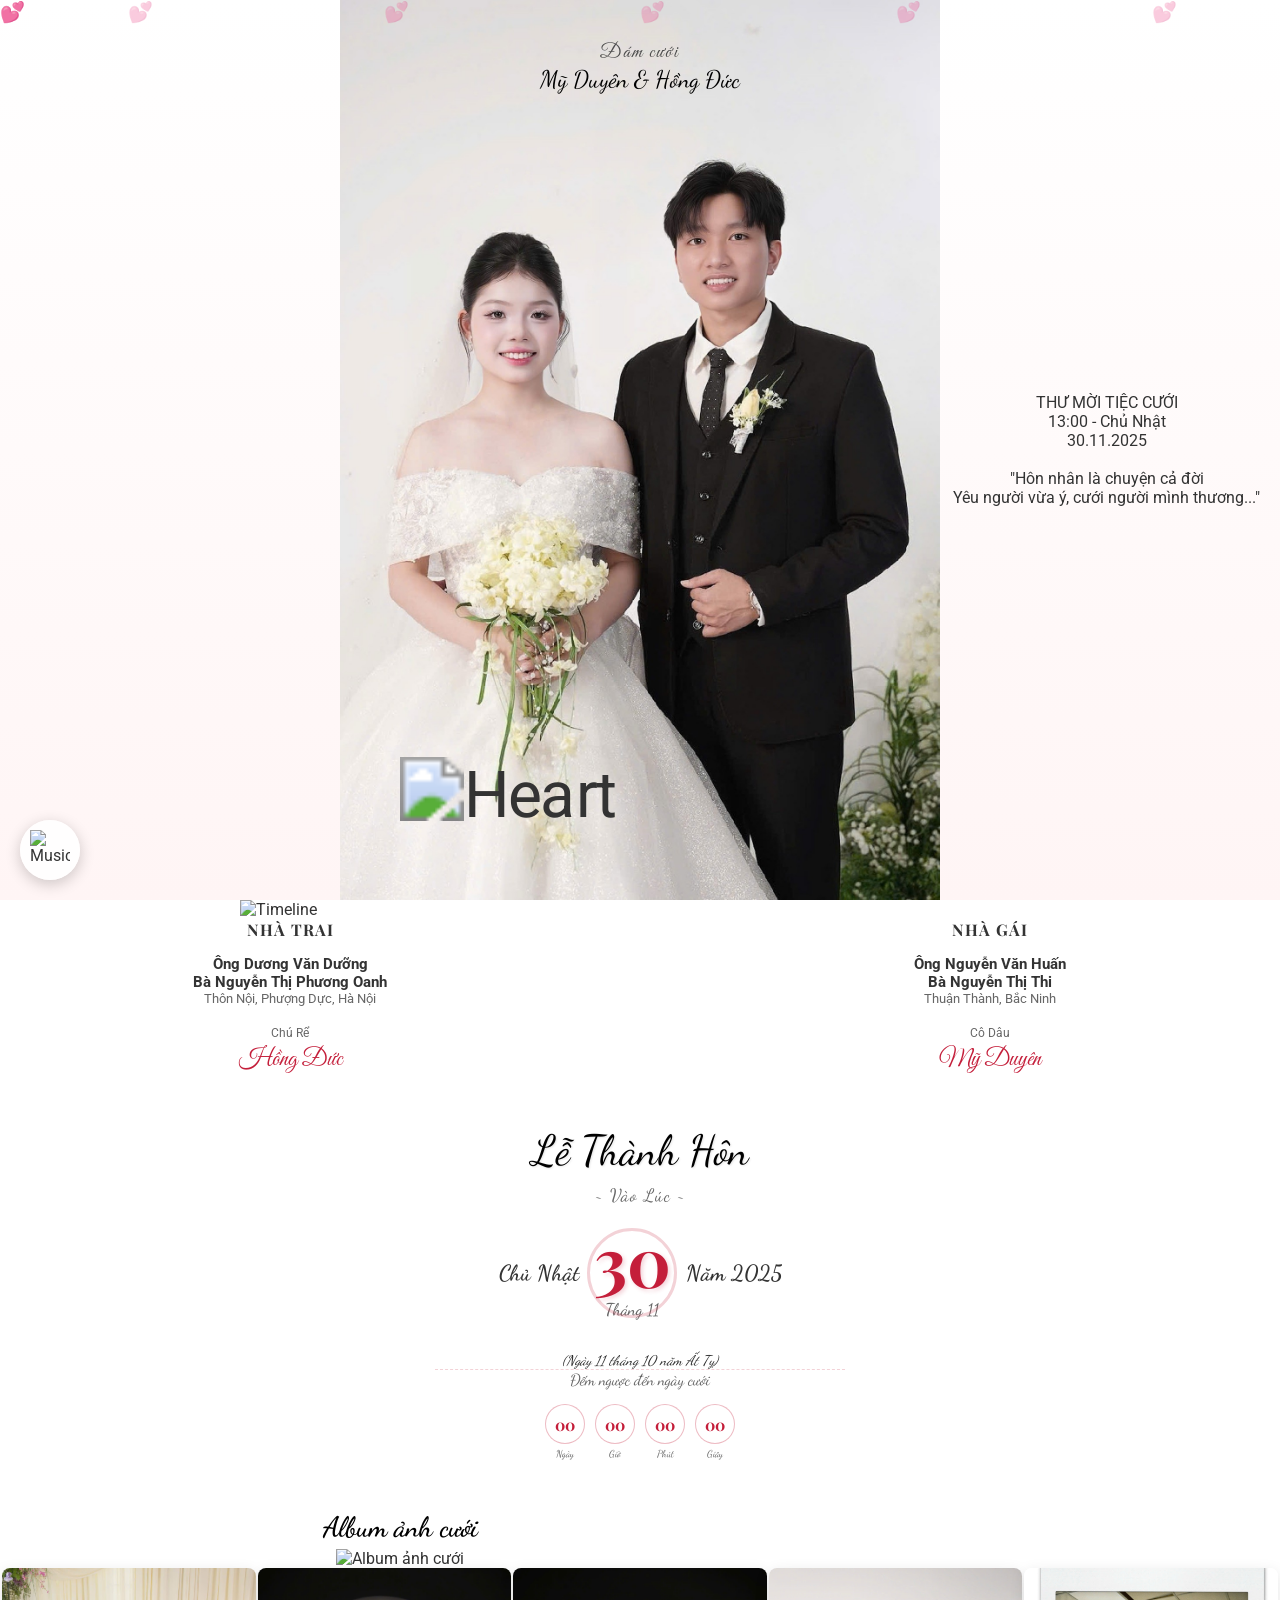
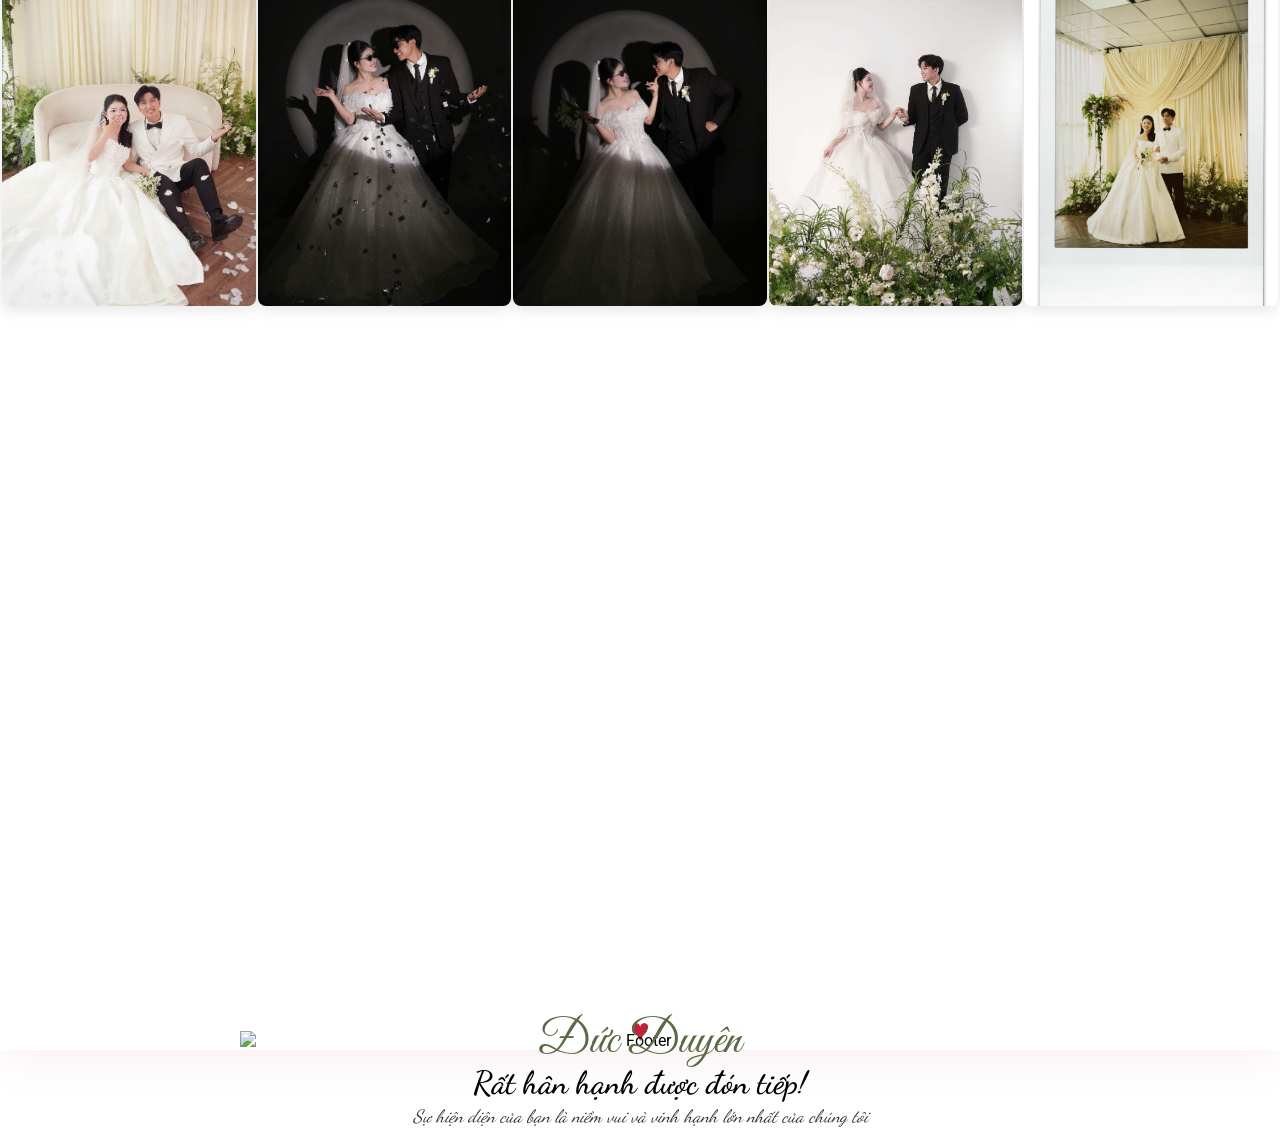
==== commit ba8e1c8f: "1" ====
--- a/index-new.html
+++ b/index-new.html
@@ -15,11 +15,11 @@
     <meta property="og:title" content="Thư Mời Cưới Hồng Đức & Mỹ Duyên - 30/11/2025">
     <meta property="og:description" content="Hân hạnh kính mời quý khách tham dự lễ thành hôn vào lúc 10:00 Chủ Nhật, ngày 30/11/2025 (tức 25/10 Âm lịch). Trân trọng kính mời!">
     <meta property="og:type" content="website">
-    <meta property="og:url" content="https://namnvhustsoict.github.io/wedding/">
-    <meta property="og:image" content="https://namnvhustsoict.github.io/wedding/images/preload.jpg">
-    <meta property="og:image:secure_url" content="https://namnvhustsoict.github.io/wedding/images/preload.jpg">
+    <!-- <meta property="og:url" content="https://namnvhustsoict.github.io/wedding/"> -->
+    <!-- <meta property="og:image" content="https://namnvhustsoict.github.io/wedding/images/preload.jpg">
+    <meta property="og:image:secure_url" content="https://namnvhustsoict.github.io/wedding/images/preload.jpg"> -->
     <meta property="og:image:type" content="image/jpeg">
-    <link rel="icon" href="https://namnvhustsoict.github.io/wedding/images/preload.jpg" sizes="16x16">
+    <!-- <link rel="icon" href="https://namnvhustsoict.github.io/wedding/images/preload.jpg" sizes="16x16"> -->
     <meta property="og:image:alt" content="Ảnh cưới Nguyễn Hồng Đức và Nguyễn Thị Thơ - Lễ thành hôn 30/11/2025">
     <meta property="og:locale" content="vi_VN">
   
@@ -31,16 +31,16 @@
     <meta name="twitter:card" content="summary_large_image">
     <meta name="twitter:title" content="Thư Mời Cưới Hồng Đức & Mỹ Duyên - 30/11/2025">
     <meta name="twitter:description" content="Hân hạnh kính mời quý khách tham dự lễ thành hôn vào lúc 10:00 Chủ Nhật, ngày 30/11/2025. Trân trọng kính mời!">
-    <meta name="twitter:image" content="https://namnvhustsoict.github.io/wedding/images/preload.jpg">
+    <!-- <meta name="twitter:image" content="https://namnvhustsoict.github.io/wedding/images/preload.jpg"> -->
     <meta name="twitter:image:alt" content="Ảnh cưới Nguyễn Hồng Đức và Nguyễn Thị Thơ">
     
     <!-- Additional Meta Tags -->
     <meta name="theme-color" content="#ffffff">
-    <link rel="canonical" href="https://namnvhustsoict.github.io/wedding/">
+    <!-- <link rel="canonical" href="https://namnvhustsoict.github.io/wedding/"> -->
     
     <!-- Favicon -->
-    <link rel="icon" type="image/jpeg" href="https://namnvhustsoict.github.io/wedding/images/preload.jpg">
-    <link rel="apple-touch-icon" href="https://namnvhustsoict.github.io/wedding/images/preload.jpg">
+    <!-- <link rel="icon" type="image/jpeg" href="https://namnvhustsoict.github.io/wedding/images/preload.jpg"> -->
+    <!-- <link rel="apple-touch-icon" href="https://namnvhustsoict.github.io/wedding/images/preload.jpg"> -->
     
     <title>Thư Mời Cưới Hồng Đức & Mỹ Duyên - 30/11/2025</title>
     
